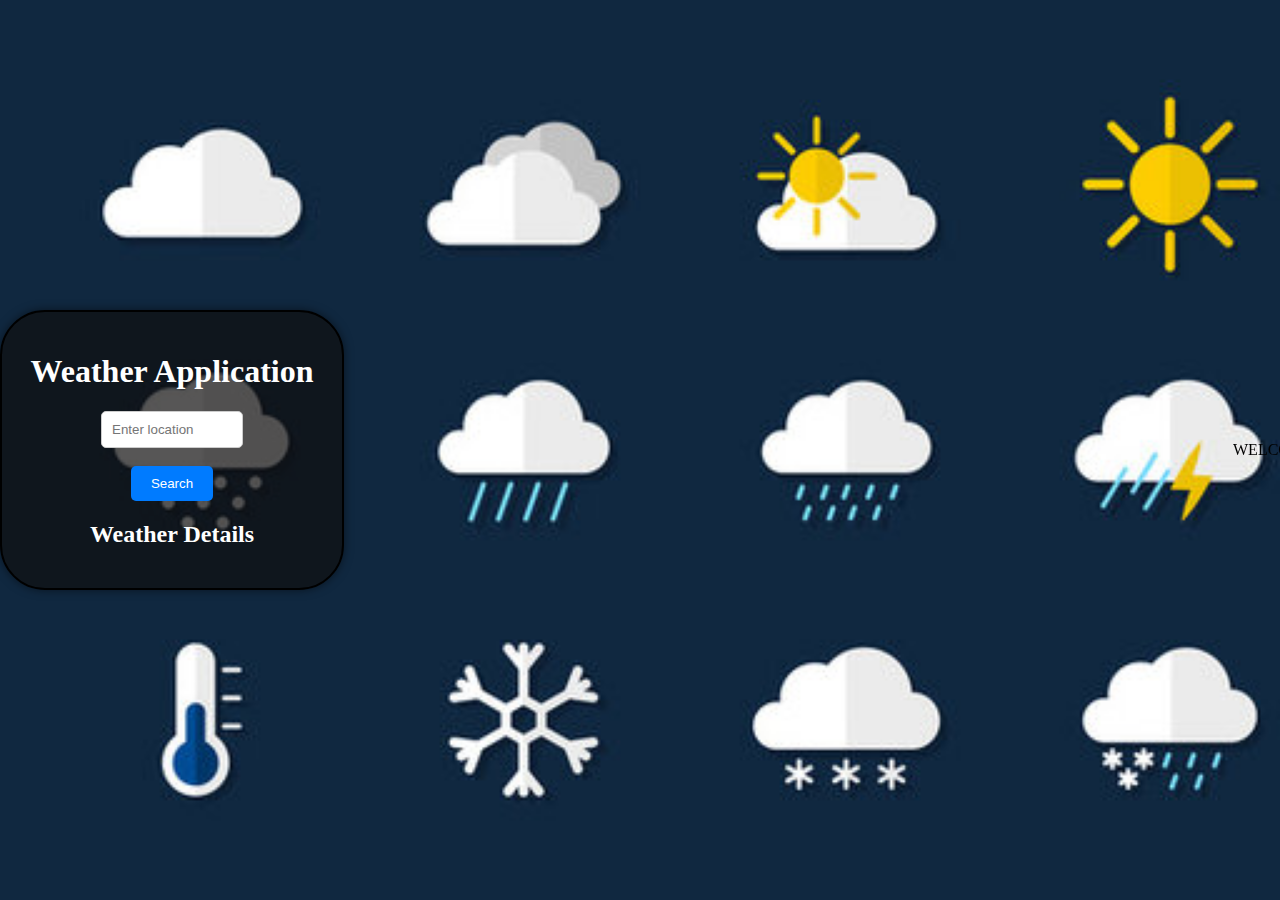
==== index.html @ f692f2c4 "Update index.html" ====
<!DOCTYPE html>
<html lang="en">
<head>
    <meta charset="UTF-8">
    <meta name="viewport" content="width=device-width, initial-scale=1.0">
    <title>WeatherApp</title>
    <link rel="stylesheet" href="./style.css">
</head>
<body>
    <div class="container">
        <h1>Weather Application</h1>
        <div class="search-section">
            <input type="text" id="location-input" placeholder="Enter location"><br><br>
            <button id="search-button">Search</button>
            <div id="autocomplete-list" class="autocomplete-items"></div>
        </div>

        <div class="ouput-section">
            <h2>Weather Details</h2>
            <div id="weather-output"></div>
        </div>

    </div>
    <marquee>WELCOME TO MY WEATHER APPLICATION</marquee>


    <script src="./script.js"></script>
</body>
</html>
---- style.css ----
body{
    margin: 0;
    background-image: url(./weather1.jpg);
    background-repeat: no-repeat;
    background-size: cover;
    display: flex;                  /* Enables Flexbox */
    justify-content: center;        /* Centers horizontally */
    align-items: center;            /* Centers vertically */
    height: 100vh;                  /* Full viewport height */

}

.container{
    text-align: center;
    color: white;
    background-color: rgba(15, 14, 14, 0.7);
    border-radius: 45px;
    box-shadow: 0 0 10px rgba(0, 0, 0, 0.5);
    width: 40%;                     /* Adjust the width as needed */
    max-width: 300px;               /* Set a maximum width */
    padding: 20px;                  /* Optional padding inside the container */
    border: 2px solid black;        /* Optional border */
    

}

.search-section, .ouput-section {
    margin-bottom: 20px;            /* Space between sections */
}

#location-input {
    width: 40%;
    padding: 10px;
    border-radius: 5px;
    border: 1px solid #ccc;
}

#search-button{
    padding: 10px 20px;
    border: none;
    border-radius: 5px;
    background-color: #007bff;
    color: white;
    cursor: pointer;
}

#search-button:hover{
    background-color: #0056B3;

}

.autocomplete-items {
    position: absolute;
    border: 1px solid #d4d4d4;
    border-bottom: none;
    border-top: none;
    z-index: 99;
    top: 100%;
    left: 0;
    right: 0;
}

.autocomplete-items div{
    padding: 10px;
    cursor: pointer;
    background-color: #fff;
    border-bottom: 1px solid #d4d4d4;
}

.autocomplete-items div:hover{
    background-color: #e9e9e9;
}

.output-section {
    margin-top: 20px;
}

#weather-output{
    font-size: 18px;
    line-height: 1.6;
}

/* @media(max-width: 600px){
    .container{
        width: 90%;
    }

    #location-input{
        width: 70%;
    }
    #search-button{
        width: 25%;
    }
} */
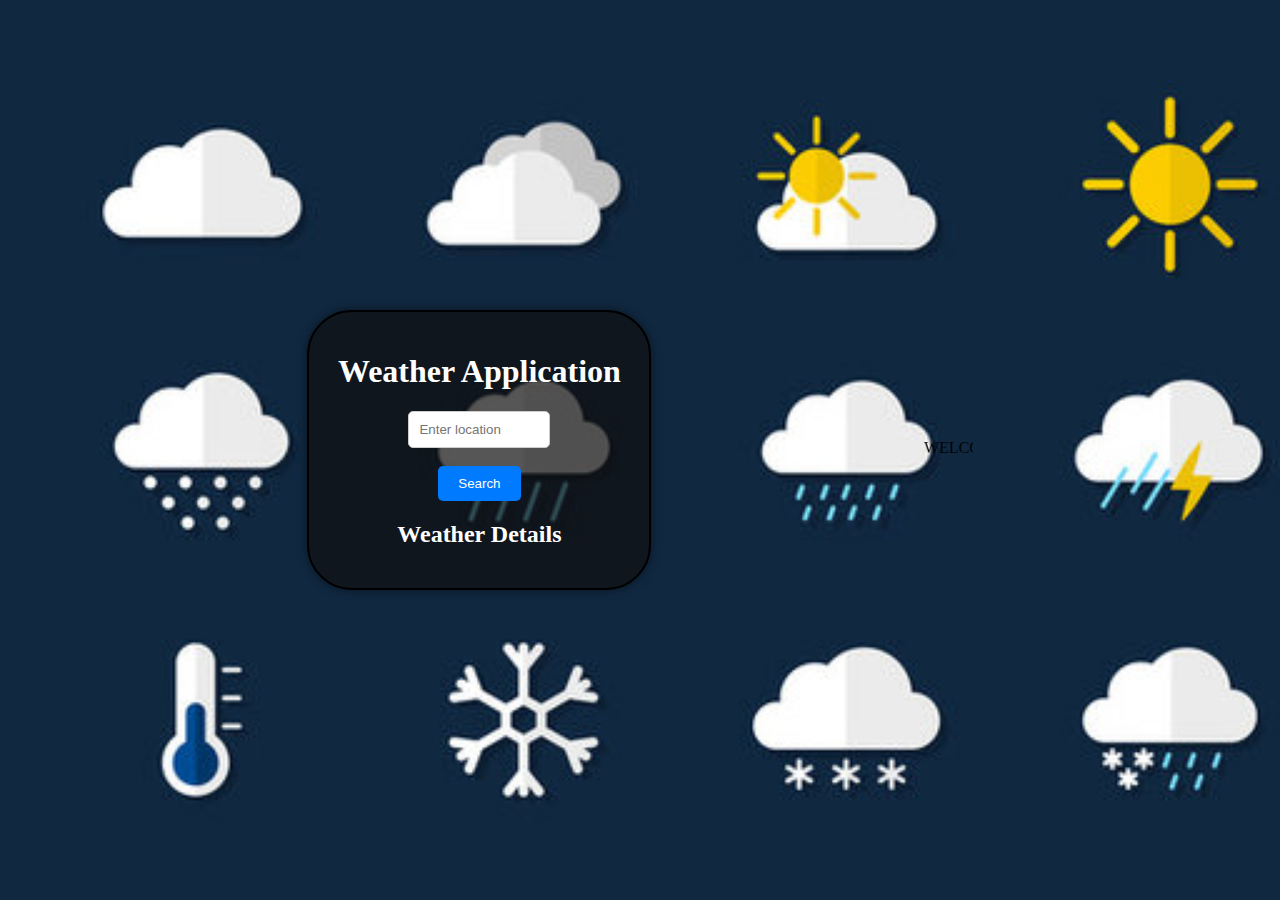
==== commit 53d1b38f: "Update index.html" ====
--- a/index.html
+++ b/index.html
@@ -20,8 +20,9 @@
             <div id="weather-output"></div>
         </div>
 
-    </div>
-    <marquee>WELCOME TO MY WEATHER APPLICATION</marquee>
+    </div><br><br>
+
+    <div><marquee>WELCOME TO MY WEATHER APPLICATION</marquee></div>
 
 
     <script src="./script.js"></script>
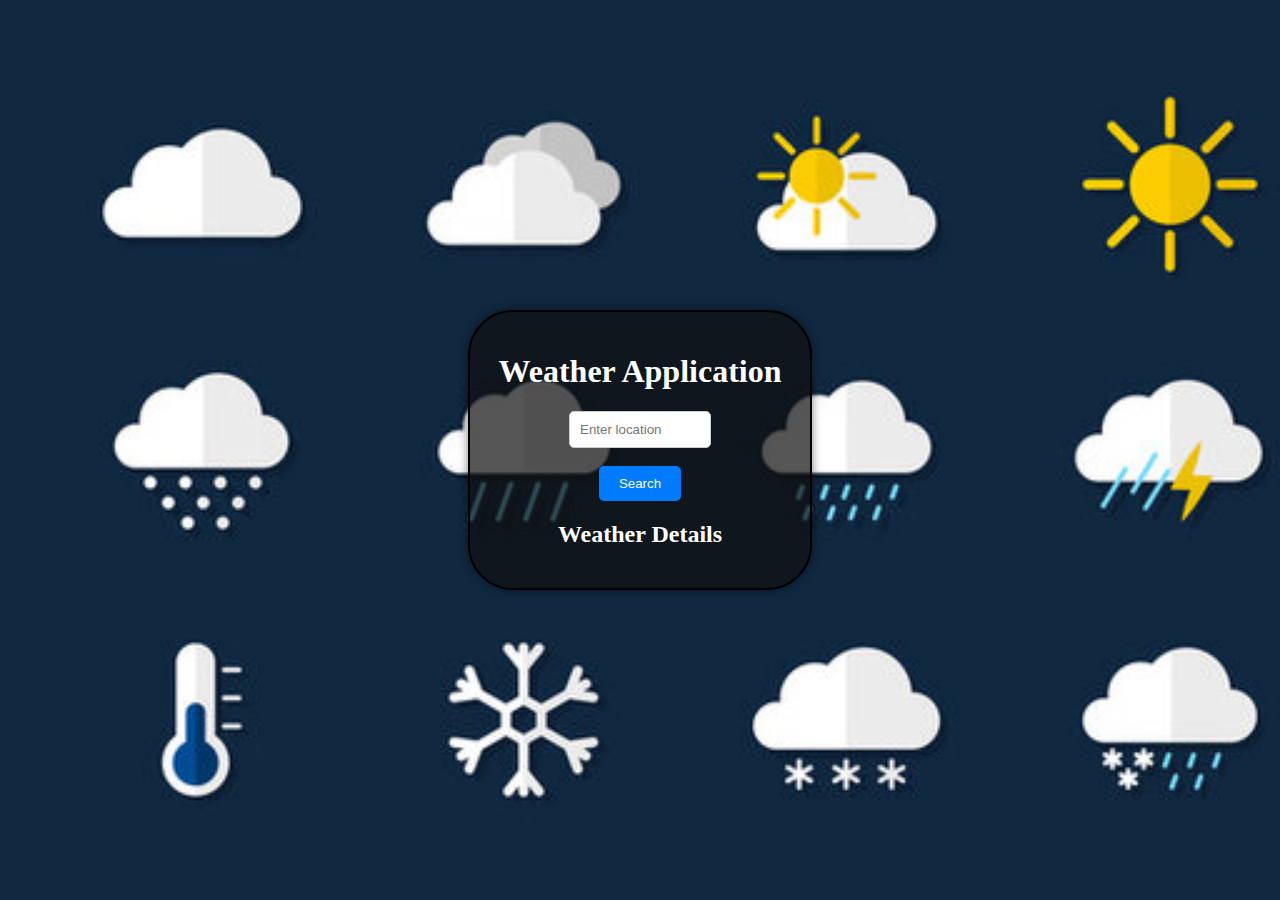
==== commit cf1d836f: "Update index.html" ====
--- a/index.html
+++ b/index.html
@@ -20,9 +20,7 @@
             <div id="weather-output"></div>
         </div>
 
-    </div><br><br>
-
-    <div><marquee>WELCOME TO MY WEATHER APPLICATION</marquee></div>
+    </div>
 
 
     <script src="./script.js"></script>
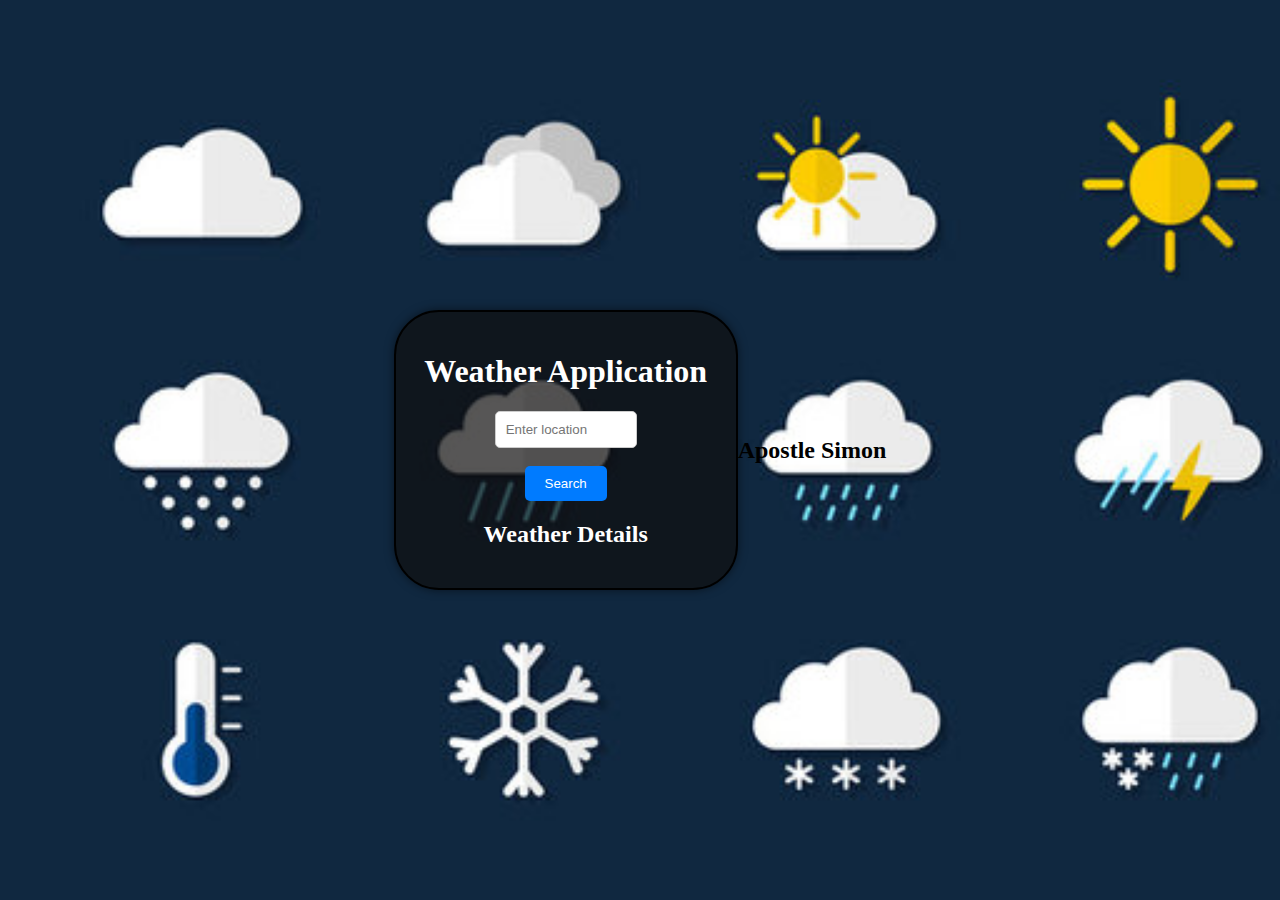
==== commit 48123d81: "Update index.html" ====
--- a/index.html
+++ b/index.html
@@ -22,6 +22,12 @@
 
     </div>
 
+    <footer>
+        <div>
+            <h2>Apostle Simon</h2>
+        </div>
+    </footer>
+
 
     <script src="./script.js"></script>
 </body>
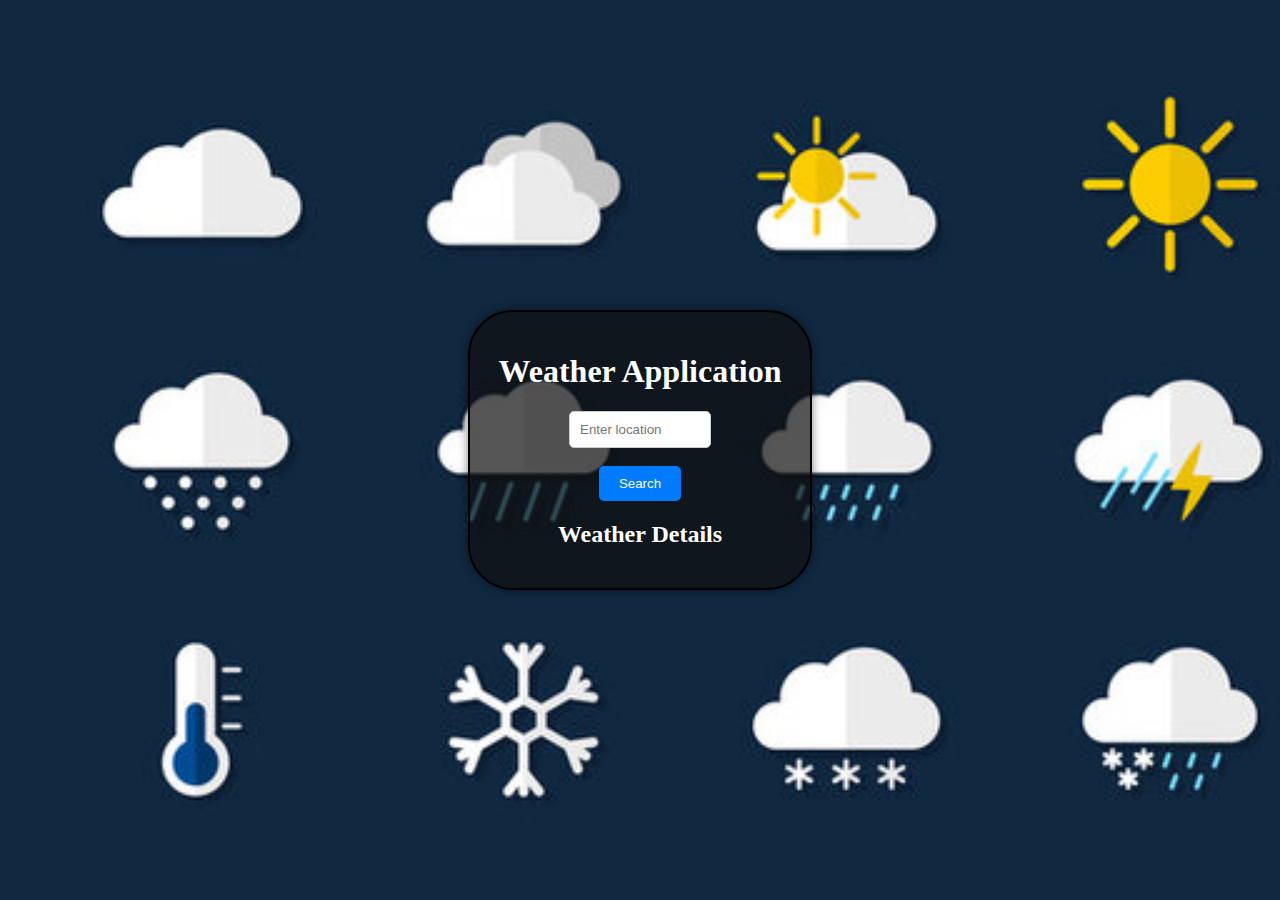
==== commit 9cde2553: "Update index.html" ====
--- a/index.html
+++ b/index.html
@@ -22,11 +22,7 @@
 
     </div>
 
-    <footer>
-        <div>
-            <h2>Apostle Simon</h2>
-        </div>
-    </footer>
+    
 
 
     <script src="./script.js"></script>
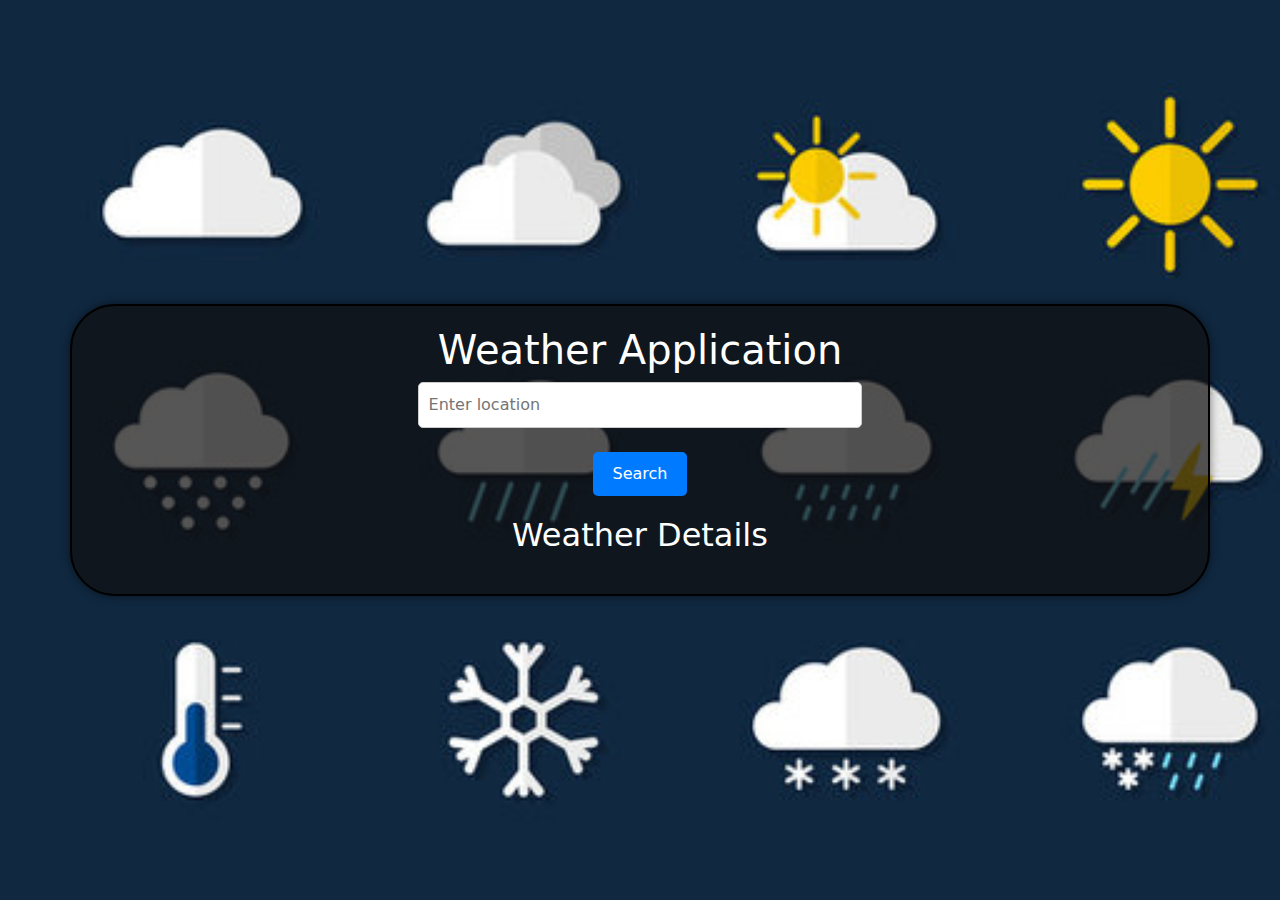
==== commit 8373ab12: "Update index.html" ====
--- a/index.html
+++ b/index.html
@@ -5,6 +5,7 @@
     <meta name="viewport" content="width=device-width, initial-scale=1.0">
     <title>WeatherApp</title>
     <link rel="stylesheet" href="./style.css">
+     <link href="https://cdn.jsdelivr.net/npm/bootstrap@5.3.3/dist/css/bootstrap.min.css" rel="stylesheet" integrity="sha384-QWTKZyjpPEjISv5WaRU9OFeRpok6YctnYmDr5pNlyT2bRjXh0JMhjY6hW+ALEwIH" crossorigin="anonymous">
 </head>
 <body>
     <div class="container">
@@ -27,4 +28,6 @@
 
     <script src="./script.js"></script>
 </body>
+
+    <script src="https://cdn.jsdelivr.net/npm/bootstrap@5.3.3/dist/js/bootstrap.bundle.min.js" integrity="sha384-YvpcrYf0tY3lHB60NNkmXc5s9fDVZLESaAA55NDzOxhy9GkcIdslK1eN7N6jIeHz" crossorigin="anonymous"></script>
 </html>
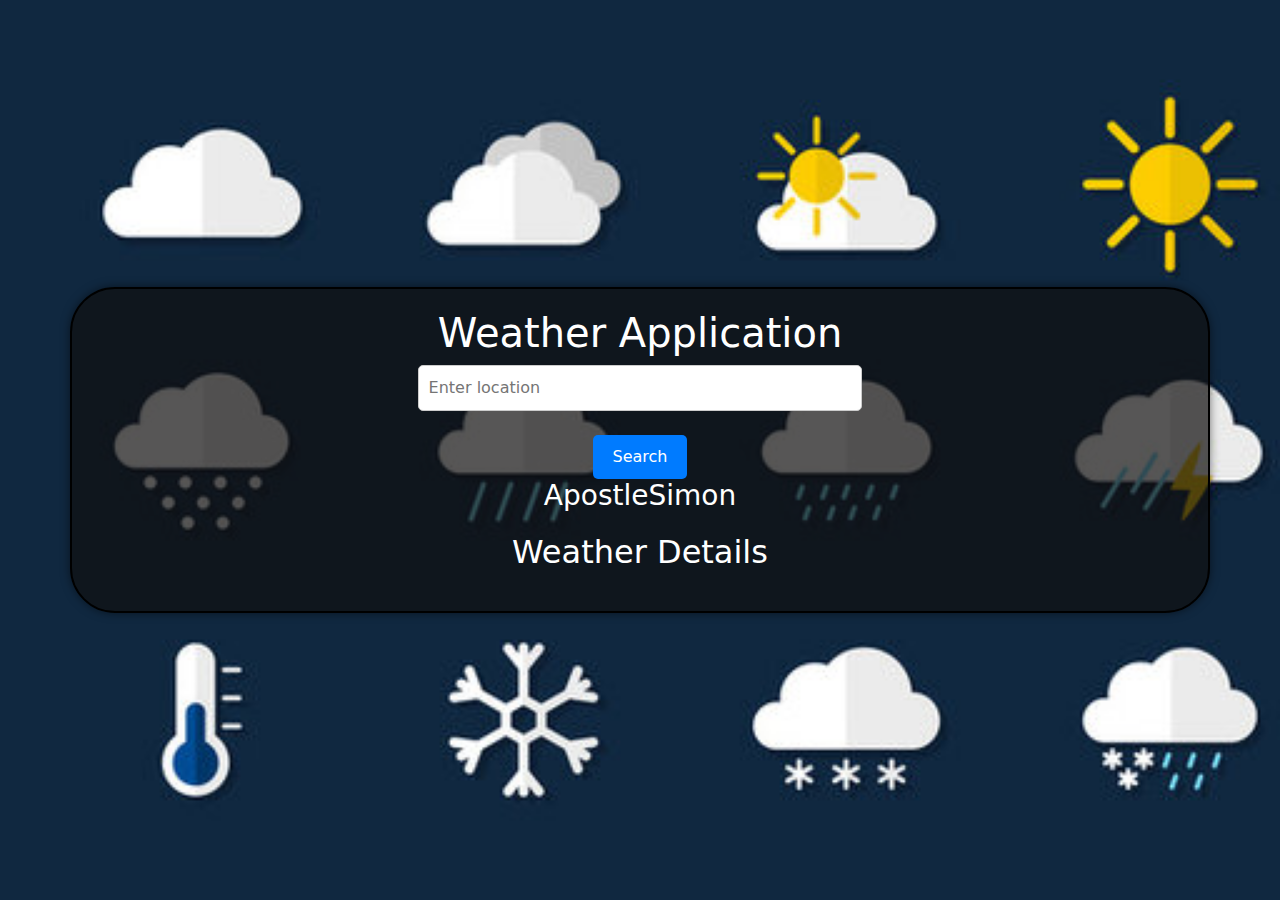
==== commit 178f5d61: "Update index.html" ====
--- a/index.html
+++ b/index.html
@@ -14,6 +14,8 @@
             <input type="text" id="location-input" placeholder="Enter location"><br><br>
             <button id="search-button">Search</button>
             <div id="autocomplete-list" class="autocomplete-items"></div>
+            <h3>ApostleSimon</h3>
+            
         </div>
 
         <div class="ouput-section">
